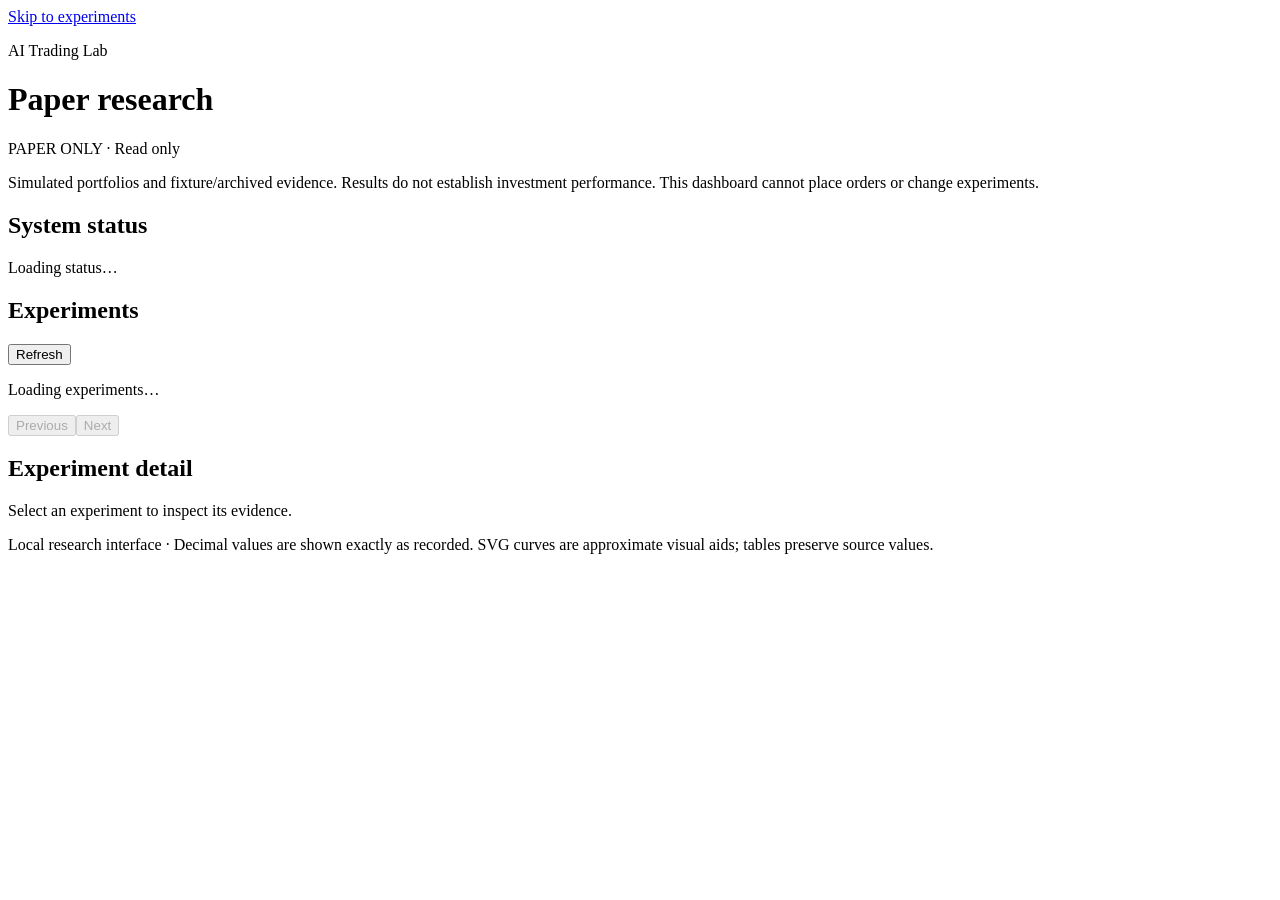
==== src/ai_trading_lab/reporting/static/index.html @ 8590379f "feat: add authenticated paper reporting and notification outbox Add a local read-only dashboard, bou" ====
<!doctype html>
<html lang="en">
<head>
  <meta charset="utf-8">
  <meta name="viewport" content="width=device-width,initial-scale=1">
  <title>AI Trading Lab · Paper research</title>
  <link rel="stylesheet" href="/dashboard/style.css">
  <script src="/dashboard/app.js" defer></script>
</head>
<body>
  <a class="skip" href="#experiments">Skip to experiments</a>
  <header><div><p class="eyebrow">AI Trading Lab</p><h1>Paper research</h1></div><span class="badge">PAPER ONLY · Read only</span></header>
  <main>
    <p class="notice">Simulated portfolios and fixture/archived evidence. Results do not establish investment performance. This dashboard cannot place orders or change experiments.</p>
    <section aria-labelledby="status-heading"><h2 id="status-heading">System status</h2><p id="system-status" role="status">Loading status…</p></section>
    <div class="workspace">
      <section id="experiments" aria-labelledby="experiments-heading"><div class="section-heading"><h2 id="experiments-heading">Experiments</h2><button id="refresh" type="button">Refresh</button></div>
        <p id="list-status" role="status">Loading experiments…</p><ul id="experiment-list"></ul>
        <nav aria-label="Experiment pages"><button id="previous" type="button" disabled>Previous</button><button id="next" type="button" disabled>Next</button></nav>
      </section>
      <section id="detail" aria-labelledby="detail-heading" aria-busy="false"><h2 id="detail-heading" tabindex="-1">Experiment detail</h2><p id="detail-status" role="status">Select an experiment to inspect its evidence.</p><div id="report"></div></section>
    </div>
  </main>
  <footer>Local research interface · Decimal values are shown exactly as recorded. SVG curves are approximate visual aids; tables preserve source values.</footer>
</body>
</html>
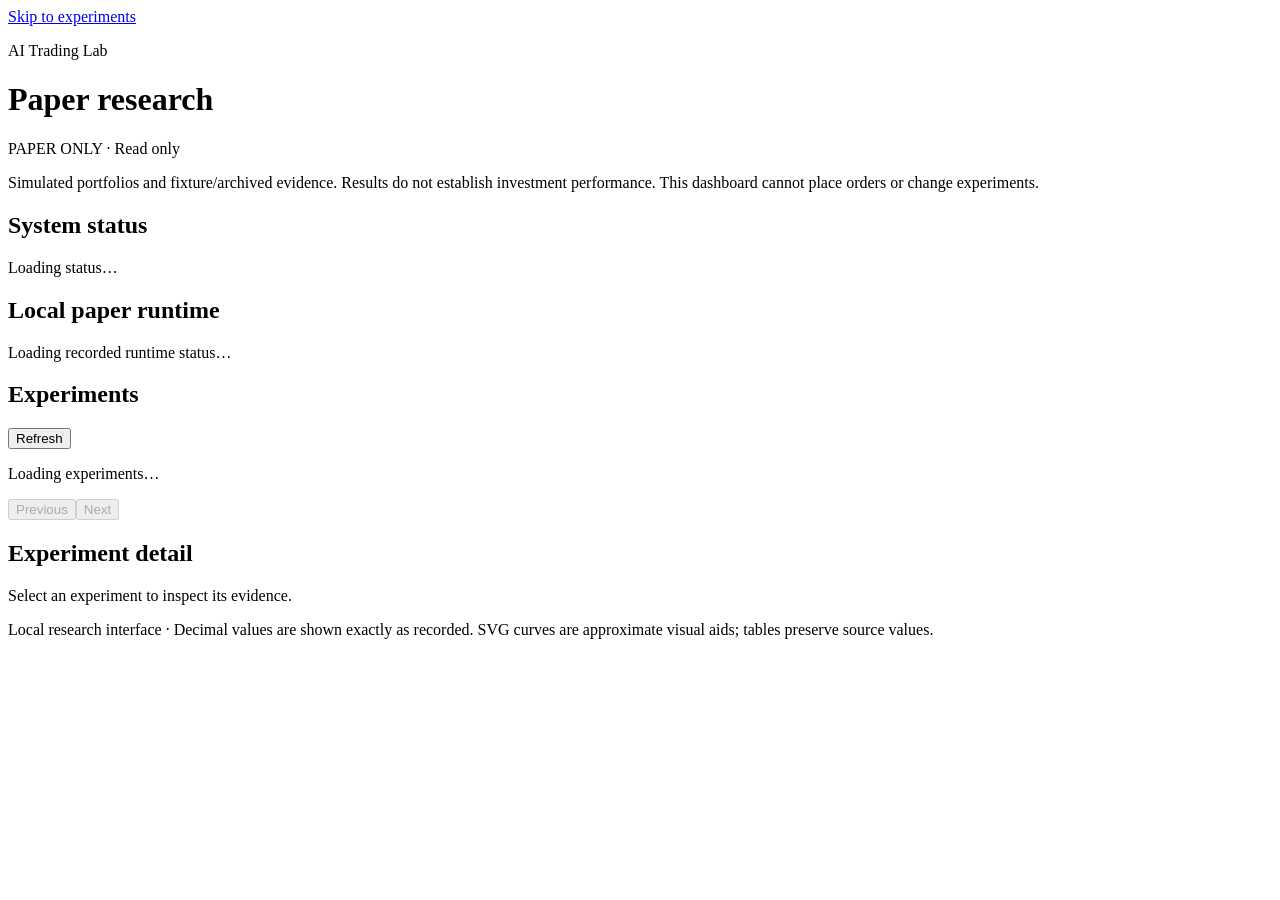
==== commit 1bdda164: "feat(runtime): add bounded persistent local paper worker Add durable single-owner runtime checkpoint" ====
--- a/src/ai_trading_lab/reporting/static/index.html
+++ b/src/ai_trading_lab/reporting/static/index.html
@@ -13,6 +13,7 @@
   <main>
     <p class="notice">Simulated portfolios and fixture/archived evidence. Results do not establish investment performance. This dashboard cannot place orders or change experiments.</p>
     <section aria-labelledby="status-heading"><h2 id="status-heading">System status</h2><p id="system-status" role="status">Loading status…</p></section>
+    <section aria-labelledby="runtime-heading"><h2 id="runtime-heading">Local paper runtime</h2><p id="runtime-status" role="status">Loading recorded runtime status…</p><ul id="runtime-list"></ul><pre id="runtime-detail" tabindex="0" aria-label="Verified runtime checkpoint"></pre></section>
     <div class="workspace">
       <section id="experiments" aria-labelledby="experiments-heading"><div class="section-heading"><h2 id="experiments-heading">Experiments</h2><button id="refresh" type="button">Refresh</button></div>
         <p id="list-status" role="status">Loading experiments…</p><ul id="experiment-list"></ul>
